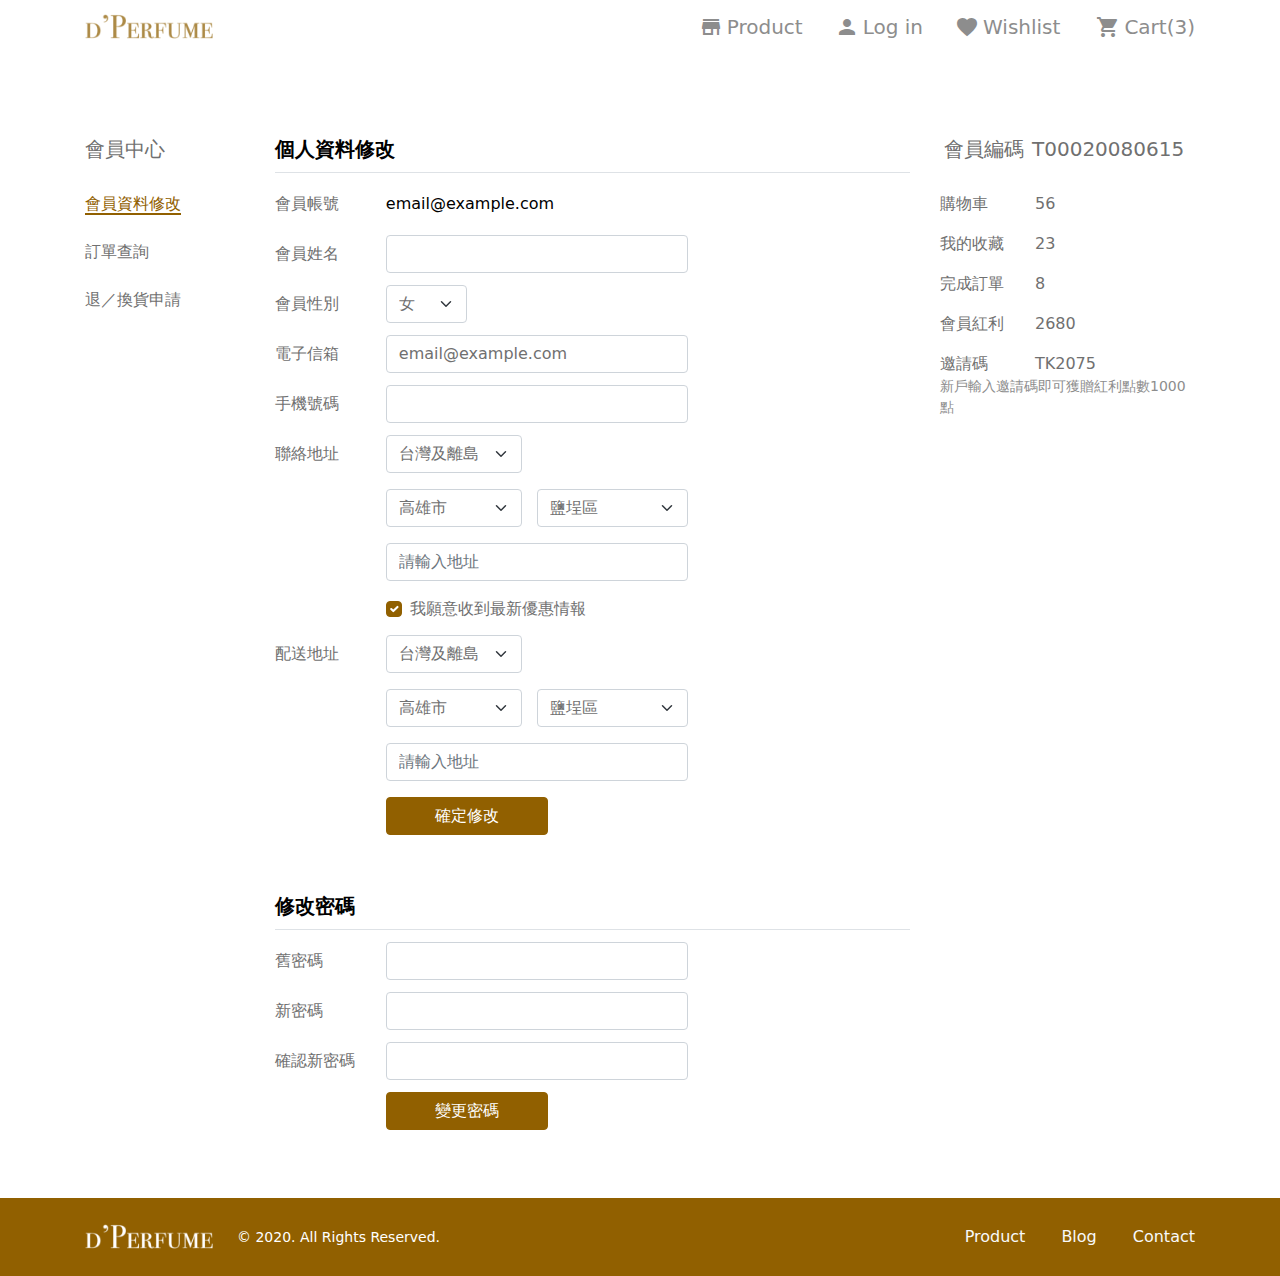
==== member.html @ b2d740e0 "Initial commit" ====
<!DOCTYPE html>
<html lang="en">

<head>
    <meta charset="UTF-8">
    <meta name="viewport" content="width=device-width, initial-scale=1.0">
    <!-- FB的標題 -->
    <meta property="og:title" content="Perfume your day" />
    <!-- FB的描述 -->
    <meta property="og:description" content="全新嗅覺體驗，專為光芒四射的她而生">
    <meta property="og:type" content="website" />
    <!-- FB上的網址 -->
    <meta property="og:url" content="https://unsplash.com/collections/11580214/d'perfume" />
    <!-- FB的圖片 -->
    <meta property="og:image"
        content="https://images.unsplash.com/photo-1588159343745-445ae0b16383?ixlib=rb-1.2.1&ixid=MnwxMjA3fDB8MHxwaG90by1wYWdlfHx8fGVufDB8fHx8&auto=format&fit=crop&w=1789&q=80" />
    <meta http-equiv="X-UA-Compatible" content="IE=Edge" />
    <link rel="stylesheet" href="https://pro.fontawesome.com/releases/v5.10.0/css/all.css"
        integrity="sha384-AYmEC3Yw5cVb3ZcuHtOA93w35dYTsvhLPVnYs9eStHfGJvOvKxVfELGroGkvsg+p" crossorigin="anonymous" />
    <link href="https://fonts.googleapis.com/icon?family=Material+Icons" rel="stylesheet">

    <link rel="stylesheet" href="css/all.css">
    <title>D'Perfume</title>

</head>

<body>
    <div class="container">
        <div class="d-flex justify-content-between align-items-center py-2">
          <h1 class="mb-0"><a href="index.html" class="logo">D'Perfume</a></h1>
          <ul class="d-flex align-items-center mb-0 pl-0">
            <!-- md以上顯示 -->
            <li class="d-none d-lg-flex align-items-center mr-4 "><a href="product.html"
                class="d-block link-darkGray h6 font-weight-normal mb-0"><span
                  class="material-icons pr-1">store</span>Product</a>
            </li>
            <li class="d-none d-lg-flex align-items-center mx-4 "><a href="login.html"
                class="d-block link-darkGray h6 font-weight-normal mb-0 "><span class="material-icons pr-1">person</span>Log
                in</a>
            </li>
            <li class="d-none d-lg-flex align-items-center mx-4 "><a href="#"
                class="d-block link-darkGray h6 font-weight-normal  mb-0"><span
                  class="material-icons pr-1">favorite</span>Wishlist</a></li>
            <li class="cart d-flex align-items-center ml-4">
              <!-- 購物車icon留著 文字手機版消失 -->
              <a href="#" class="d-block link-darkGray h6 font-weight-normal mb-0"><span
                  class="material-icons d-inline d-lg-none">shopping_cart</span></a>
              <span class="cart-number d-block d-lg-none bg-primary text-white rounded-circle px-1 h7">3</span>
              <!-- md以上顯示 -->
              <a href="#" class="d-none d-lg-block link-darkGray h6 font-weight-normal mb-0 pl-1"><span
                  class="material-icons pr-1 cart-icon">shopping_cart</span>Cart(3)</a>
            </li>
            <li class="d-flex d-lg-none ml-5"><a href="" class="navbar-toggler link-darkGray mb-0" type="button"
                data-toggle="collapse" data-target="#navbarToggleExternalContent"
                aria-controls="navbarToggleExternalContent" aria-expanded="false" aria-label="Toggle navigation"><i
                  class="fas fa-bars fa-2x"></i></a></li>
          </ul>
        </div>
      </div>
    
      <!-- 手機版顯示 -->
      <div class="collapse d-lg-none" id="navbarToggleExternalContent">
        <ul class="nav flex-column bg-dark list-unstyled">
          <li class="nav-item border-bottom border-white text-center"><a href="product.html"
              class="nav-link link-light py-4 ">Product</a></li>
          <li class="nav-item border-bottom border-white text-center"><a href="#"
              class="nav-link link-light py-4 ">Wishlist</a></li>
          <li class="nav-item border-bottom border-white text-center"><a href="#" class="nav-link link-light py-4 ">Blog</a>
          </li>
          <li class="nav-item border-bottom border-white text-center"><a href="#"
              class="nav-link link-light py-4 ">Contact</a></li>
          <li class="nav-item text-center"><a href="login.html" class="nav-link link-light py-4 ">Log in</a></li>
        </ul>
      </div>

    <!-- sm-mt/mb40、md-mt80/mb60 -->
    <div class="container py-10">
        <div class="row pt-lg-10 pb-lg-5">
            <!-------------- 會員中心 ---------------->
            <div class="member col-12 col-lg-2 text-nowrap">
                <h6 class="d-none d-lg-block text-dark mb-7">會員中心</h6>
                <ul class="list-unstyled d-flex justify-content-between justify-content-md-start d-lg-block">
                    <li class="mb-6 "><a href="" class="link-dark active ">會員資料修改</a></li>
                    <li class="mb-6 mx-md-8 mx-lg-0"><a href="" class="link-dark">訂單查詢</a> </li>
                    <li><a href="" class="link-dark">退／換貨申請</a> </li>
                </ul>
            </div>
            <!-- 會員編碼 -->
            <div class="col-md-5 col-lg-3 text-dark order-md-last">
                <p class="text-dark mb-7 h6"><i class="fas fa-user-alt mr-1 text-black"></i>會員編碼<span
                        class="h6 ml-2 ml-md-0 ml-xl-2 font-weight-light">T00020080615</span></p>
                <ul class="list-unstyled col-12">
                    <li class="mb-4 row">
                        <div class="col-3 col-md-4">
                            購物車
                        </div>
                        <div class="col-9 col-md-8">
                            56
                        </div>
                    </li>
                    <li class="mb-4 row">
                        <div class="col-3 col-md-4 text-nowrap">
                            我的收藏
                        </div>
                        <div class="col-9 col-md-8">
                            23
                        </div>
                    </li>
                    <li class="mb-4 row">
                        <div class="col-3 col-md-4 text-nowrap">
                            完成訂單
                        </div>
                        <div class="col-9 col-md-8">
                            8
                        </div>
                    </li>
                    <li class="mb-4 row">
                        <div class="col-3 col-md-4 text-nowrap">
                            會員紅利
                        </div>
                        <div class="col-9 col-md-8">
                            2680
                        </div>
                    </li>
                    <li class="row">
                        <div class="col-3 col-md-4">
                            邀請碼
                        </div>
                        <div class="col-9 col-md-8">
                            TK2075
                        </div>
                    </li>
                    <li class="row">
                        <small class="text-darkGray">新戶輸入邀請碼即可獲贈紅利點數1000點</small>
                    </li>
                </ul>
            </div>

            <!-- 個人資料修改 -->
            <div class="col-12 col-md-7 text-dark mt-6 mt-md-0">
                <div class="border-bottom pb-2 mb-3">
                    <p class="fw-bold text-black mb-0 h6">個人資料修改</p>
                </div>
                <form class="mb-12 text-nowrap" action="">
                    <div class="row mb-3">
                        <label for="account" class="col-3 col-lg-2 col-form-label">會員帳號</label>
                        <div class="col-9 col-lg-10">
                            <input type="text" readonly class="form-control-plaintext" id="staticEmail" value="email@example.com">
                        </div>
                    </div>
                    <div class="row mb-3">
                        <label for="name" class="col-3 col-lg-2 col-form-label">會員姓名</label>
                        <div class="col-9 col-lg-6">
                            <input type="text" class="form-control col-12 col-lg-8 " id="name">
                        </div>
                    </div>
                    <div class="row mb-3">
                        <label for="gender" class="col-3 col-lg-2 col-form-label">會員性別</label>
                        <div class="col-3 col-lg-2">
                            <select class="form-select text-dark" id="gender">
                                <option selected>女</option>
                                <option>男</option>
                            </select>
                        </div>
                    </div>
                    <div class="row mb-3">
                        <label for="mail" class="col-3 col-lg-2 col-form-label">電子信箱</label>
                        <div class="col-9 col-lg-6">
                            <input type="email" class="form-control col-12 col-lg-8 text-dark" id="mail"
                                value="email@example.com">
                        </div>
                    </div>
                    <div class="row mb-3">
                        <label for="phone" class="col-3 col-lg-2 col-form-label">手機號碼</label>
                        <div class="col-9 col-lg-6">
                            <input type="tel" class="form-control col-12 col-lg-8" id="phone">
                        </div>
                    </div>
                    <div class="row mb-3">
                        <label for="contactaddress" class="col-3 col-lg-2 col-form-label">聯絡地址</label>
                        <div class="col-9 col-lg-6">
                            <div class="row">
                                <div class="col-6 mb-4">
                                    <select class="form-select text-dark" id="country">
                                        <option>台灣及離島</option>
                                        <option>金門</option>
                                    </select>
                                </div>
                            </div>
                            <div class="row">
                                <div class="col-6 mb-4">
                                    <select class="form-select text-dark" id="city">
                                        <option>高雄市</option>
                                        <option>新北市</option>
                                    </select>
                                </div>
                                <div class="col-6 mb-4 pl-0">
                                    <select class="form-select text-dark" id="region">
                                        <option>鹽埕區</option>
                                        <option>永和區</option>
                                    </select>
                                </div>
                            </div>
                            <div class="row">
                                <div class="col-12 mb-4">
                                    <input type="text" class="form-control col-12 col-lg-8" id="inputaddress"
                                        placeholder="請輸入地址">
                                </div>
                            </div>
                            <div class="row">
                                <div class="col-12">
                                    <div class="form-check">
                                        <input class="form-check-input" type="checkbox" value="" id="flexCheckChecked"
                                            checked>
                                        <label class="form-check-label" for="flexCheckChecked">
                                            我願意收到最新優惠情報
                                        </label>
                                    </div>
                                </div>
                            </div>
                        </div>
                    </div>

                    <div class="row mb-3">
                        <label for="sendaddress" class="col-3 col-lg-2  col-form-label">配送地址</label>
                        <div class="col-9 col-lg-6">
                            <div class="row">
                                <div class="col-6 mb-4">
                                    <select class="form-select text-dark" id="sendcountry">
                                        <option>台灣及離島</option>
                                        <option>金門</option>
                                    </select>
                                </div>
                            </div>
                            <div class="row">
                                <div class="col-6 mb-4">
                                    <select class="form-select text-dark" id="sendcity">
                                        <option>高雄市</option>
                                        <option>新北市</option>
                                    </select>
                                </div>
                                <div class="col-6 mb-4 pl-0">
                                    <select class="form-select text-dark" id="sendregion">
                                        <option>鹽埕區</option>
                                        <option>永和區</option>
                                    </select>
                                </div>
                            </div>
                            <div class="row">
                                <div class="col-12 mb-4">
                                    <input type="text" class="form-control col-12 col-lg-8" id="inputsendaddress"
                                        placeholder="請輸入地址">
                                </div>
                            </div>
                            <div class="row">
                                <div class="col mb-2">
                                    <button type="submit" class="btn btn-primary px-12">確定修改</button>
                                </div>
                            </div>
                        </div>
                    </div>
                </form>
                <!-- 修改密碼 -->
                <div class="border-bottom pb-2 mb-3">
                    <p class="fw-bold text-black mb-0 h6">修改密碼</p>
                </div>
                <form class="text-dark">
                    <div class="row mb-3">
                        <label for="oldpassword" class="col-3 col-lg-2 col-form-label">舊密碼</label>
                        <div class="col-9 col-lg-6">
                            <input type="password" class="form-control col-12 col-lg-8" id="oldpassword">
                        </div>
                    </div>
                    <div class="row mb-3">
                        <label for="newpassword" class="col-3 col-lg-2 col-form-label">新密碼</label>
                        <div class="col-9 col-lg-6">
                            <input type="password" class="form-control col-12 col-lg-8" id="newpassword">
                        </div>
                    </div>
                    <div class="mb-3 row">
                        <label for="confirmpassword" class="col-3 col-lg-2 col-form-label text-nowrap">確認新密碼</label>
                        <div class="col-9 col-lg-6">
                            <input type="password" class="form-control col-12 col-lg-8" id="confirmpassword">
                        </div>
                    </div>
                    <div class="row">
                        <label for="confirmpassword" class="col-3 col-lg-2 "></label>
                        <div class="col mb-2">
                            <button type="submit" class="btn btn-primary px-12">變更密碼</button>
                        </div>
                    </div>
                </form>
            </div>
        </div>
    </div>
    <!-- footer -->
    <div class="bg-primary">
        <div class="container text-white d-block d-md-flex justify-content-between align-items-center py-5">
            <div class="d-flex align-items-center">
                <h2 class="m-0"><a href="index.html" class="logo-footer"></a></h2>
                <small class="ml-6">© 2020. All Rights Reserved.</small>
            </div>
            <!-- sm不顯示 -->
            <ul class="d-none mb-0 list-unstyled d-md-flex">
                <li> <a href="product.html" class="link-light">Product</a></li>
                <li class="mx-9"> <a href="" class="link-light">Blog</a></li>
                <li> <a href="#" class="link-light">Contact</a></li>
            </ul>
        </div>
    </div>

    <script src="https://code.jquery.com/jquery-3.3.1.slim.min.js"
        integrity="sha384-q8i/X+965DzO0rT7abK41JStQIAqVgRVzpbzo5smXKp4YfRvH+8abtTE1Pi6jizo"
        crossorigin="anonymous"></script>
    <script src="https://stackpath.bootstrapcdn.com/bootstrap/4.2.1/js/bootstrap.min.js"
        integrity="sha384-B0UglyR+jN6CkvvICOB2joaf5I4l3gm9GU6Hc1og6Ls7i6U/mkkaduKaBhlAXv9k"
        crossorigin="anonymous"></script>

</body>

</html>
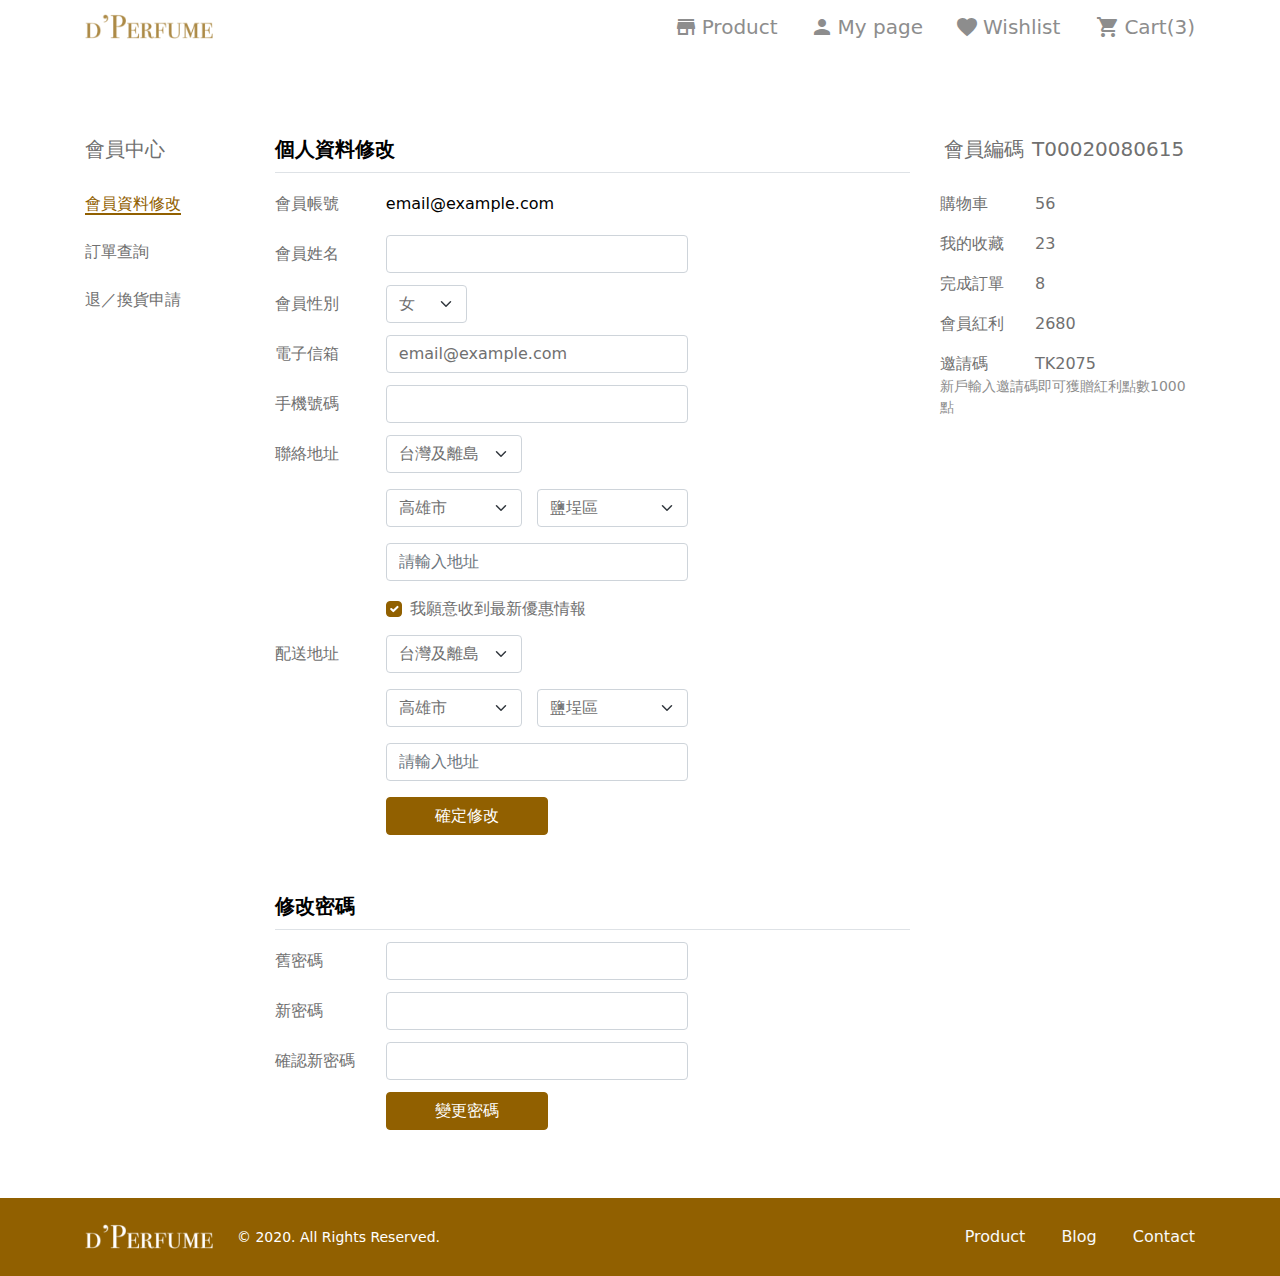
==== commit 0b031dea: "update" ====
--- a/member.html
+++ b/member.html
@@ -34,9 +34,8 @@
                 class="d-block link-darkGray h6 font-weight-normal mb-0"><span
                   class="material-icons pr-1">store</span>Product</a>
             </li>
-            <li class="d-none d-lg-flex align-items-center mx-4 "><a href="login.html"
-                class="d-block link-darkGray h6 font-weight-normal mb-0 "><span class="material-icons pr-1">person</span>Log
-                in</a>
+            <li class="d-none d-lg-flex align-items-center mx-4 "><a href="member.html"
+                class="d-block link-darkGray h6 font-weight-normal mb-0 "><span class="material-icons pr-1">person</span>My page</a>
             </li>
             <li class="d-none d-lg-flex align-items-center mx-4 "><a href="#"
                 class="d-block link-darkGray h6 font-weight-normal  mb-0"><span
@@ -69,7 +68,7 @@
           </li>
           <li class="nav-item border-bottom border-white text-center"><a href="#"
               class="nav-link link-light py-4 ">Contact</a></li>
-          <li class="nav-item text-center"><a href="login.html" class="nav-link link-light py-4 ">Log in</a></li>
+          <li class="nav-item text-center"><a href="member.html" class="nav-link link-light py-4 "></a>My page</li>
         </ul>
       </div>
 
